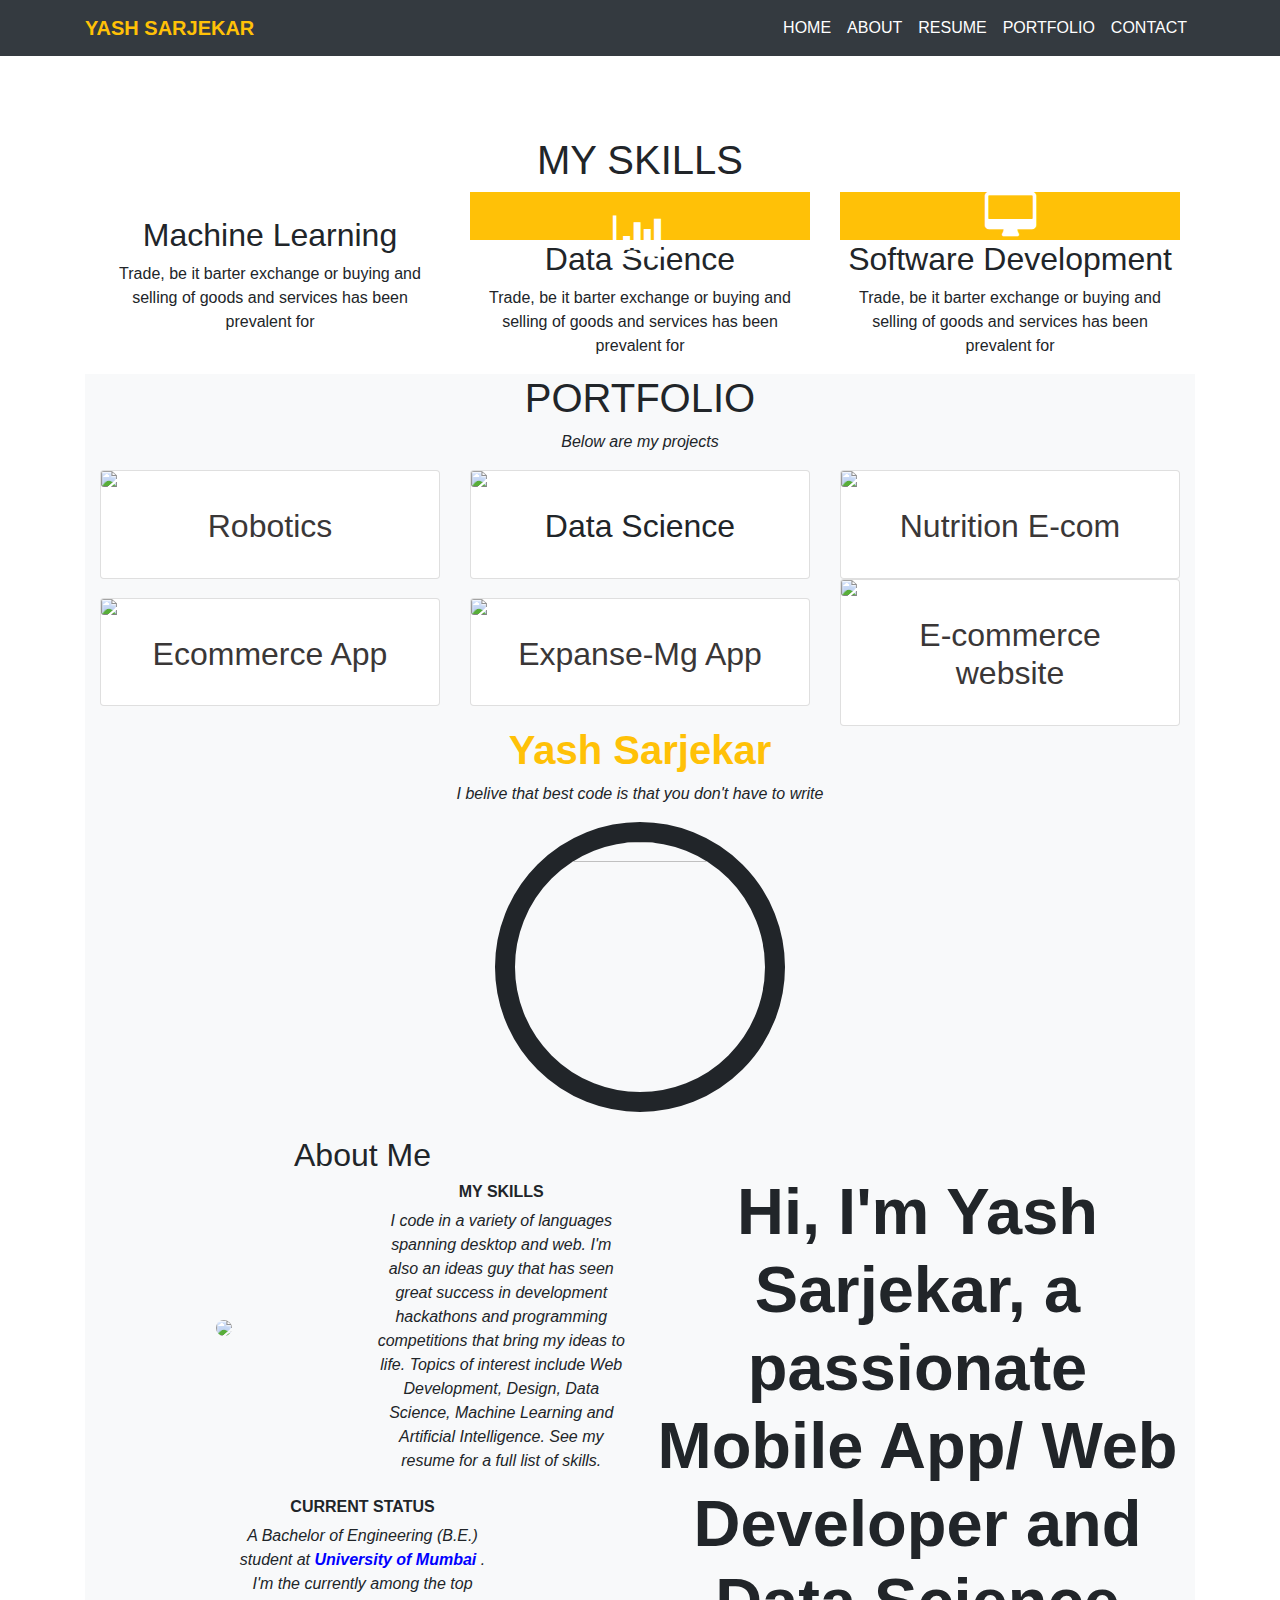
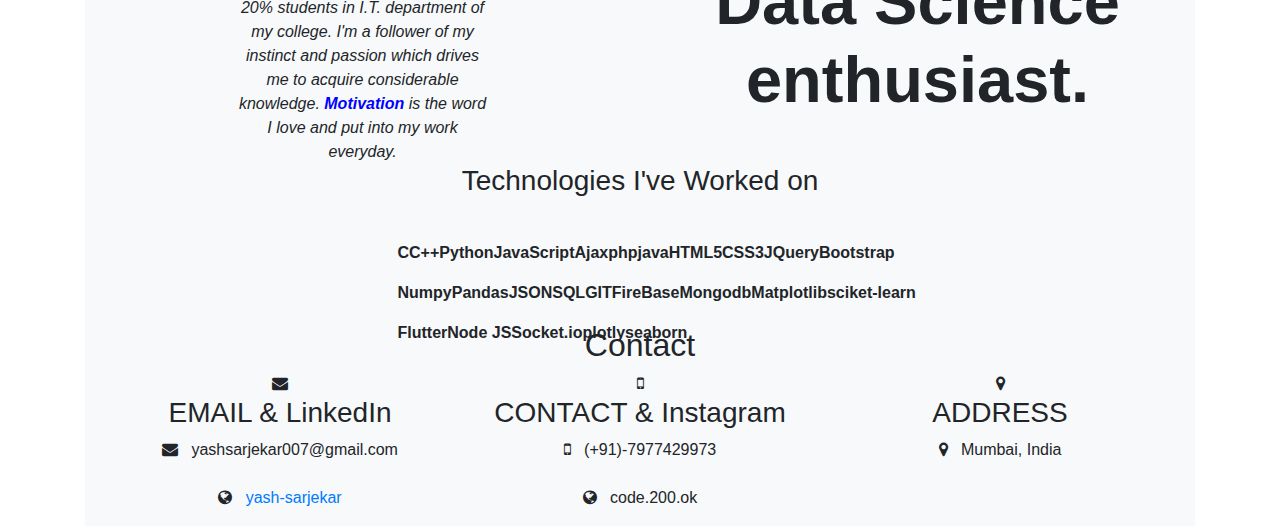
==== index.html @ a8188405 "Update index.html" ====
<!DOCTYPE html>
<html>
<head>
  <title>Yash Sarjekar - Personal Page</title>
  <link rel="icon" href="img/logo.jpg" type="image" sizes="16x16">
  <link rel="stylesheet" type="text/css" href="css/style.css">

  <!-- Latest compiled and minified CSS -->
  
<link rel="stylesheet" href="https://maxcdn.bootstrapcdn.com/bootstrap/4.1.0/css/bootstrap.min.css">

<!-- jQuery library -->
<script src="https://ajax.googleapis.com/ajax/libs/jquery/3.3.1/jquery.min.js"></script>

<!-- Popper JS -->
<script src="https://cdnjs.cloudflare.com/ajax/libs/popper.js/1.14.0/umd/popper.min.js"></script>

<!-- Latest compiled JavaScript -->
<script src="https://maxcdn.bootstrapcdn.com/bootstrap/4.1.0/js/bootstrap.min.js"></script>
<meta name="viewport" content="width=device-width, initial-scale=1">
<link rel="stylesheet" href="https://cdnjs.cloudflare.com/ajax/libs/font-awesome/4.7.0/css/font-awesome.min.css">
<script src='https://kit.fontawesome.com/a076d05399.js'></script>
<script src="https://ajax.googleapis.com/ajax/libs/jquery/3.3.1/jquery.min.js"></script>
</head>
<body>
<div class="bgimg">
  <nav class="navbar navbar-expand-md bg-dark navbar-dark fixed-top">
    <div class="container">
      <a class="navbar-brand text-warning font-weight-bold" href="">YASH SARJEKAR</a>
      <button class="navbar-toggler ml-auto" type="button" data-toggle="collapse" data-target="#collapsenavbar">
        <span class="navbar-toggler-icon text-warning"></span>
      </button>
      <div class="collapse navbar-collapse text-center" id="collapsenavbar">
        <ul class="navbar-nav ml-auto">
          <li class="nav-item">
            <a  href="" class="nav-link home text-white">HOME</a>
          </li>
          <li class="nav-item">
            <a class="nav-link text-white aboutt" href="#">ABOUT</a>
          </li>
          <li class="nav-item">
            <a class="nav-link text-white" href="https://drive.google.com/uc?id=1yJR8CPKMGYRkvq2W_n2luNQhiL9kKIpt&export=download">RESUME</a>
          </li>
          <li class="nav-item">
            <a class="nav-link port text-white" href="#">PORTFOLIO</a>
          </li>
          <li class="nav-item">
            <a class="nav-link contactt text-white" href="#">CONTACT</a>
          </li>
          <!--
           <li class="nav-item">
            <a class="nav-link text-white" href="#" role="button" data-toggle="modal" data-target="#register-modal"> <i class="fa fa-user"></i>Sign Up</a>
          </li>
           <li class="nav-item">
            <a class="nav-link text-white" href="#" role="button" data-toggle="modal" data-target="#yash-modal"> <i class="fa fa-user"></i>Sign In</a>
          </li>-->

        </ul>
      </div>
    </div>
  </nav>
  <script>
$(document).ready(function(){
  // Add smooth scrolling to all links
  $(".port").click(function() {
    $('html,body').animate({
        scrollTop: $(".portfolio").offset().top},
        'slow');
  });
  $(".aboutt").click(function() {
    $('html,body').animate({
        scrollTop: $(".about").offset().top},
        'slow');
  });
  $(".contactt").click(function() {
    $('html,body').animate({
        scrollTop: $(".contact").offset().top},
        'slow');
  });
  $(".home").click(function() {
    $('html,body').animate({
        scrollTop: $(".dg").offset().top},
        'slow');
  });
});
</script>
  <div class="container dg text-center  text-white imgtext">
    <h1 class="font-weight-bold">YASH SARJEKAR</h1><br><i>
    <h5 class="font-weight-bold txt">A GOOD PROGRAMMER IS SOMEONE WHO <br> LOOKS BOTH WAYS BEFORE CROSSING A ONE-WAY STREET</h5></i>
   <!-- <button type="button" class="btn btn-warning text-white btn-lg">Register</button>-->
  </div>
<script>
</script>
</div>
<div class="container">
  <section class="container text-center ourservices">
    <h1>MY SKILLS</h1>
   <!-- <h2>Our services are listed below</h2>-->
    <div class="row rowsetting">
      <div class="col-lg-4 col-md-4 col-sm-12 col-12 d-block m-auto">
        <div class="imgsetting d-block m-auto btn-warning">
          <i class="fas fa-brain fa-3x text-white" style="position:relative; top:20px;"></i>
        </div>
        <h2>Machine Learning</h2>
        <p>
Trade, be it barter exchange or buying and selling of goods and services has been prevalent for  

        </p>
      </div>
        <div class="col-lg-4 col-md-4 col-sm-4 col-10 d-block m-auto">
        <div class="imgsetting d-block m-auto btn-warning">
          <i class="fa fa-bar-chart fa-3x text-white" style="position:relative; top:20px;"></i>
        </div>
        <h2>Data Science</h2>
        <p>
Trade, be it barter exchange or buying and selling of goods and services has been prevalent for  

        </p>
      </div>
        <div class="col-lg-4 col-md-4 col-sm-4 col-10 d-block m-auto">
        <div class="imgsetting d-block m-auto btn-warning">
          <i class="fa fa-desktop fa-3x text-white"></i>
        </div>
        <h2>Software Development</h2>
        <p>
Trade, be it barter exchange or buying and selling of goods and services has been prevalent for  

        </p>
      </div>
    </div>
  </section>
  <section class="portfolio bg-light">
    <div class="container text-center">
      <h1>PORTFOLIO</h1>
      <p><i>Below are my projects</i></p>
      <div class="row">
        <div class="col-lg-4 col-md-4 col-sm-12 col-10 d-block m-auto">
          <div class="card">
            <img src="img/project1.jpg" class="card-img img-fluid" width="" height="">
            <div class="card-body">
              <h2 class="card-title"><a href="https://yashsarjekar.github.io/project1.php" style="text-decoration:none;color:#3A3737;">Robotics</a></h2>
              <!--<p class="card-text">Illustration</p>-->
      
            </div>
          </div>
          
        </div>
          <div class="col-lg-4 col-md-4 col-sm-12 col-10 d-block m-auto">
          <div class="card">
            <img src="img/ds.JPG" class="card-img img-fluid">
            <div class="card-body">
              <h2 class="card-title">Data Science</h2>
             <!-- <p class="card-text">Illustration</p>-->
            </div>
          </div>
          
        </div>
          <div class="col-lg-4 col-md-4 col-sm-12 col-10 d-block m-auto">
          <div class="card">
            <img src="img/nut1.JPG" class="card-img img-fluid">
            <div class="card-body">
              <h2 class="card-title"><a href="./project3.php" style="text-decoration:none;color:#3A3737;">Nutrition E-com</a></h2>
             <!-- <p class="card-text">Illustration</p>-->
            </div>
          </div>
          
        </div>

        
      </div>
          <div class="row">
        <div class="col-lg-4 col-md-4 col-sm-12 col-10 d-block m-auto">
          <div class="card">
            <img src="img/eco.jpg" class="card-img img-fluid">
            <div class="card-body">
              <h2 class="card-title"><a href="./project4.php" style="text-decoration:none;color:#3A3737;">Ecommerce App</a></h2>
             <!-- <p class="card-text">Illustration</p>-->
            </div>
          </div>
          
        </div>
          <div class="col-lg-4 col-md-4 col-sm-12 col-10 d-block m-auto">
          <div class="card">
            <img src="img/expo1.jpg" class="card-img img-fluid">
            <div class="card-body">
              <h2 class="card-title"><a href="./project5.php" style="text-decoration:none;color:#3A3737;">Expanse-Mg App</a></h2>
            <!--  <p class="card-text">Illustration</p>-->
            </div>
          </div>
          
        </div>
          <div class="col-lg-4 col-md-4 col-sm-12 col-10 d-block m-auto">
          <div class="card">
            <img src="img/ecco.JPG" class="card-img img-fluid">
            <div class="card-body">
              <h2 class="card-title"><a href="./project6.php" style="text-decoration:none;color:#3A3737;">E-commerce website</a></h2>
            <!--  <p class="card-text">Illustration</p>-->
            </div>
          </div>
          
        </div>
        
        
      </div>

    </div>
    <section class="ourteam">
  <div class="container text-center">
    <h1 class="text-warning font-weight-bold">Yash Sarjekar</h1>
    <p style="font-weight:italic;"><i>I belive that best code is that you don't have to write</i></p>
    <div class="row ourteamrow">
      <!--<div class="col-lg-4 col-md-4 col-sm-4 col-10 d-block m-auto">
        <figure class="figure">
   <img src="img/vindhya.jpg" class="figure img-fluid rounded-circle" height="250px" width="250px">
        </figure>
        <figcaption>
          <h3>Vindhya Ranpise</h3>
          <p>Senior Web Developer</p>
        </figcaption>
      </div>-->
      <div class="col-lg-4 col-md-4 col-sm-4 col-10 d-block m-auto">
        <figure class="figure" style="border:solid 20px;border-radius:100%;">
          <img src="img/prof.jpeg" class="figure img-fluid rounded-circle" height="250px" width="250px" style="">
        </figure>
        <figcaption><i>
          <h4 class="font-weight-bold" id="skill" style="color:#0B1E80;"></h4></i>
          <!--<h3>Yash Sarjekar</h3>
          <p>Senior Web Developer</p>-->
        <script>
          var text = ["Machine Learning", "Data Science", "Mobile App Development", "Web Development"," and More..."];
          var counter = 0;
          var elem = document.getElementById("skill");
          var inst = setInterval(change, 1000);

          function change() {
            elem.innerHTML = text[counter];
            counter++;
            if (counter >= text.length) {
              counter = 0;
              // clearInterval(inst); // uncomment this if you want to stop refreshing after one cycle
            }
          }
        </script>
        </figcaption>
      </div>
      <!--
      <div class="col-lg-4 col-md-4 col-sm-4 col-10 d-block m-auto">
        <figure class="figure">
          <img src="img/sumeet.jpg" class="figure img-fluid rounded-circle" height="250px" width="250px">
        </figure>
        <figcaption>
          <h3>Sumeet Suley</h3>
          <p>Senior Web Developer</p>
        </figcaption>
      </div>-->
    </div>
    
  </div>
  <section class="about bg-light text-center">
 
    <div class="container">
      <div class="row rowsetting">
        <div class="col-lg-6 col-md-6 col-sm-6 col-10 d-block m-auto">
          <div class="headerabout">
          <h2>About Me</h2>
          <div class="row">
            <div class="col-lg-6 col-md-6 col-sm-6 col-10 d-block m-auto">
              <img src="img/yash_laptop.jpeg" style="width: 100%;border-radius:100%;">
            </div>
            <div class="col-lg-6 col-md-6 col-sm-6 col-10 d-block m-auto">
              <h6 class="font-weight-bold">MY SKILLS</h6>
             <i> I code in a variety of languages spanning desktop and web. I'm also an ideas guy that has seen great success in development hackathons and programming competitions that bring my ideas to life. Topics of interest include Web Development, Design, Data Science, Machine Learning and Artificial Intelligence.

                See my resume for a full list of skills. </i>   
            </div>
          </div><br>
          <div class="row">
          <div class="col-lg-6 col-md-6 col-sm-6 col-10 d-block m-auto">
              <h6 class="font-weight-bold">CURRENT STATUS</h6>
             <i> A Bachelor of Engineering (B.E.) student at <b style="color:blue;"> University of Mumbai </b>. I'm the currently among the top 20% students in I.T. department of my college. I'm a follower of my instinct and passion which drives me to acquire considerable knowledge.
             <b style="color:blue;">Motivation</b> is the word I love and put into my work everyday.
              </i>   
            </div>
          </div>
        </div>
        </div>
        <div class="col-lg-6 col-md-6 col-sm-6 col-10 d-block m-auto">
          <h2 class="font-weight-bold" style="font-size:65px;">Hi, I'm Yash Sarjekar, a passionate Mobile App/ Web Developer and Data Science enthusiast.</h2>
        </div>
      </div>
      <div class="row">
        
        <div class="col-lg-6 col-md-6 col-sm-6 col-10 d-block m-auto">
            <h3>Technologies I've Worked on</h3>
            <div class="row" style="margin-left:20px;">
            <span class="skill-6"><p style="position:relative;top:35px;font-weight:bold;">C</p></span>
            <span class="skill-6"><p style="position:relative;top:35px;font-weight:bold;">C++</p></span>
            <span class="skill-6"><p style="position:relative;top:35px;font-weight:bold;">Python</p></span>
            <span class="skill-6"><p style="position:relative;top:35px;font-weight:bold;">JavaScript</p></span>
            <span class="skill-6"><p style="position:relative;top:35px;font-weight:bold;">Ajax</p></span>
            <span class="skill-6"><p style="position:relative;top:35px;font-weight:bold;">php</p></span>
            <span class="skill-6"><p style="position:relative;top:35px;font-weight:bold;">java</p></span>
            <span class="skill-6"><p style="position:relative;top:35px;font-weight:bold;">HTML5</p></span>
            <span class="skill-6"><p style="position:relative;top:35px;font-weight:bold;">CSS3</p></span>
            <span class="skill-6"><p style="position:relative;top:35px;font-weight:bold;">JQuery</p></span>
            <span class="skill-6"><p style="position:relative;top:35px;font-weight:bold;">Bootstrap</p></span>
            <span class="skill-6"><p style="position:relative;top:35px;font-weight:bold;">Numpy</p></span>
            <span class="skill-6"><p style="position:relative;top:35px;font-weight:bold;">Pandas</p></span>
            <span class="skill-6"><p style="position:relative;top:35px;font-weight:bold;">JSON</p></span>
            <span class="skill-6"><p style="position:relative;top:35px;font-weight:bold;">SQL</p></span>
            <span class="skill-6"><p style="position:relative;top:35px;font-weight:bold;">GIT</p></span>
            <span class="skill-6"><p style="position:relative;top:35px;font-weight:bold;">FireBase</p></span>
            <span class="skill-6"><p style="position:relative;top:35px;font-weight:bold;">Mongodb</p></span>
            <span class="skill-6"><p style="position:relative;top:35px;font-weight:bold;">Matplotlib</p></span>
            <span class="skill-6"><p style="position:relative;top:35px;font-weight:bold;">sciket-learn</p></span>
            <span class="skill-6"><p style="position:relative;top:35px;font-weight:bold;">Flutter</p></span>
            <span class="skill-6"><p style="position:relative;top:35px;font-weight:bold;">Node JS</p></span>
            <span class="skill-6"><p style="position:relative;top:35px;font-weight:bold;">Socket.io</p></span>
            <span class="skill-6"><p style="position:relative;top:35px;font-weight:bold;">plotly</p></span>
            <span class="skill-6"><p style="position:relative;top:35px;font-weight:bold;">seaborn</p></span>
            </div>
          
        </div>
          
      </div>
    </div>
  
</section>
  <section class="contact text-center">
      <div class="container">
 <h2>Contact</h2>

  <div class="container second-portion">
  <div class="row">
        <!-- Boxes de Acoes -->
      <div class="col-xs-12 col-sm-6 col-lg-4">
      <div class="box">             
        <div class="icon">
          <div class="image"><i class="fa fa-envelope" aria-hidden="true"></i></div>
          <div class="info">
            <h3 class="title">EMAIL & LinkedIn</h3>
            <p>
              <i class="fa fa-envelope" aria-hidden="true"></i> &nbsp yashsarjekar007@gmail.com
              <br>
              <br>
              <i class="fa fa-globe" aria-hidden="true"></i> &nbsp <a href="http://www.linkedin.com/in/yash-sarjekar-184a48151">yash-sarjekar</a>
            </p>
          
          </div>
        </div>
        <div class="space"></div>
      </div> 
    </div>
      
        <div class="col-xs-12 col-sm-6 col-lg-4">
      <div class="box">             
        <div class="icon">
          <div class="image"><i class="fa fa-mobile" aria-hidden="true"></i></div>
          <div class="info">
            <h3 class="title">CONTACT & Instagram</h3>
              <p>
              <i class="fa fa-mobile" aria-hidden="true"></i> &nbsp (+91)-7977429973
              <br>
              <br>
            <i class="fa fa-globe" aria-hidden="true"></i> &nbsp code.200.ok 
            </p>
          </div>
        </div>
        <div class="space"></div>
      </div> 
    </div>
      
        <div class="col-xs-12 col-sm-6 col-lg-4">
      <div class="box">             
        <div class="icon">
          <div class="image"><i class="fa fa-map-marker" aria-hidden="true"></i></div>
          <div class="info">
            <h3 class="title">ADDRESS</h3>
              <p>
               <i class="fa fa-map-marker" aria-hidden="true"></i> &nbsp Mumbai, India
            </p>
          </div>
        </div>
        <div class="space"></div>
      </div> 
    </div>        
    <!-- /Boxes de Acoes -->
    
    <!--My Portfolio  dont Copy this -->
      
  </div>
</div>

</div>
    </section>
</section>
  </section>
     <!--Modal function-->
  <!---
     <div class="modal fade" id="yash-modal" tabindex="-1" role="dialog" aria-labelledby="myModalLabel" aria-hidden="true" style="display: none;">
      <div class="modal-dialog">
       
      <div class="modal-content">
         <div class="modal-header">
          <h4 class="modal-title" id="myModalLabel">Sign In Here...</h4>
              <button type="button" class="close" data-dismiss="modal"><span aria-hidden="true">×</span><span class="sr-only">Close</span></button> 
          </div>    
          <div class="modal-body">
            <div class="row">
          <div class="col-lg-6 col-md-6 col-sm-6 col-10 d-block m-auto">
            <img src="img/login.png" style="width: 100px;height: 100px;padding: 10px 0px 10px;position: relative;left: 70px;">
            <div class="form-group">
              <input type="text" name="email" placeholder="Enter Email here..." class="form-control">
            </div>
              <div class="form-group">
              <input type="password" name="email" placeholder="Enter password here..." class="form-control">
            </div>
            <div class="checkbox">
                                  <label>
                                      <input type="checkbox" name="remember" id="remember"> Remember login
                                  </label>
                              </div>
                              <button type="submit" class="btn btn-success btn-block" name="login">Login</button>
                              <a href="/forgot/" class="btn btn-default btn-block">Help to login</a>
          </div>
          <div class="col-lg-6 col-md-6 col-sm-6 col-10 d-block m-auto">
              <button type="submit" class="btn btn-danger btn-block" style="background-color: #F41409;">SignIn with Google</button>
                <button type="submit" class="btn btn-primary btn-block" style="background-color: #1132F3;">SignIn with Facebook</button>
          </div>

          </div>
          </div> 
    </div>
          </div>            
</div>
</div>
</div>

    <div class="modal fade" id="register-modal" tabindex="-1" role="dialog" aria-labelledby="myModalLabel" aria-hidden="true" style="display: none;">
      <div class="modal-dialog">
       
      <div class="modal-content">
         <div class="modal-header">
          <h4 class="modal-title" id="myModalLabel">Sign In Here...</h4>
              <button type="button" class="close" data-dismiss="modal"><span aria-hidden="true">×</span><span class="sr-only">Close</span></button> 
          </div>    
          <div class="modal-body">
             <div class="row">
          <div class="col-lg-6 col-md-6 col-sm-6 col-10 d-block m-auto">
            <img src="img/login.png" style="width: 100px;height: 100px;padding: 10px 0px 10px;position: relative;left: 70px;">
            <form action="index.php" method="post" enctype="multipart/form-data">
            <div class="form-group">
              <input type="text" name="name" placeholder="Enter full name here..." class="form-control" required="">
            </div>
              <div class="form-group">
              <input type="text" name="email" placeholder="Enter email here..." class="form-control"  pattern="[a-z0-9._%+-]+@[a-z0-9.-]+\.[a-z]{2,3}$" required="">
            </div>
             <div class="form-group">
              <input type="password" name="password" placeholder="Enter password here..." class="form-control" pattern="(?=.*\d)(?=.*[a-z])(?=.*[A-Z]).{8,}" title="Must contain at least one number and one uppercase and lowercase letter, and 8 characters password is valid" required="">
            </div>
             <div class="form-group">
              <input type="password" name="cpassword" placeholder="Enter Confirm password here..." class="form-control" pattern="(?=.*\d)(?=.*[a-z])(?=.*[A-Z]).{8,}" title="Must contain at least one number and one uppercase and lowercase letter, and 8 characters password is valid" required="">
            </div>
             <div class="form-group">
              <input type="text" name="mobile" placeholder="Enter Mobile no here..." class="form-control" pattern="[789]{1}[0-9]{9}" required="">
            </div>
             <div class="form-group">
              <input type="text" name="address" placeholder="Enter Address here..." class="form-control" required="">
            </div>
              <div class="checkbox">
                                  <label>
                                      <input type="checkbox" name="remember" id="remember"> Remember login
                                  </label>
                              </div>
                              <input type="submit" class="btn btn-success btn-block" name="register" value="Register">
                                </form>
                              <a href="/forgot/" class="btn btn-default btn-block">Help to login</a>
                          
          </div>
          <div class="col-lg-6 col-md-6 col-sm-6 col-10 d-block m-auto">
              <button type="submit" class="btn btn-danger btn-block" style="background-color: #F41409;" onclick="window.location = '<?php echo $loginURL ?>';">SignIn with Google</button>
                <button type="submit" class="btn btn-primary btn-block" style="background-color: #1132F3;">SignIn with Facebook</button>
          </div>

          </div>
          </div> 
    </div>
          </div>       
                    </div>           
</div>
</div>
</div>-->
</body>
</html>
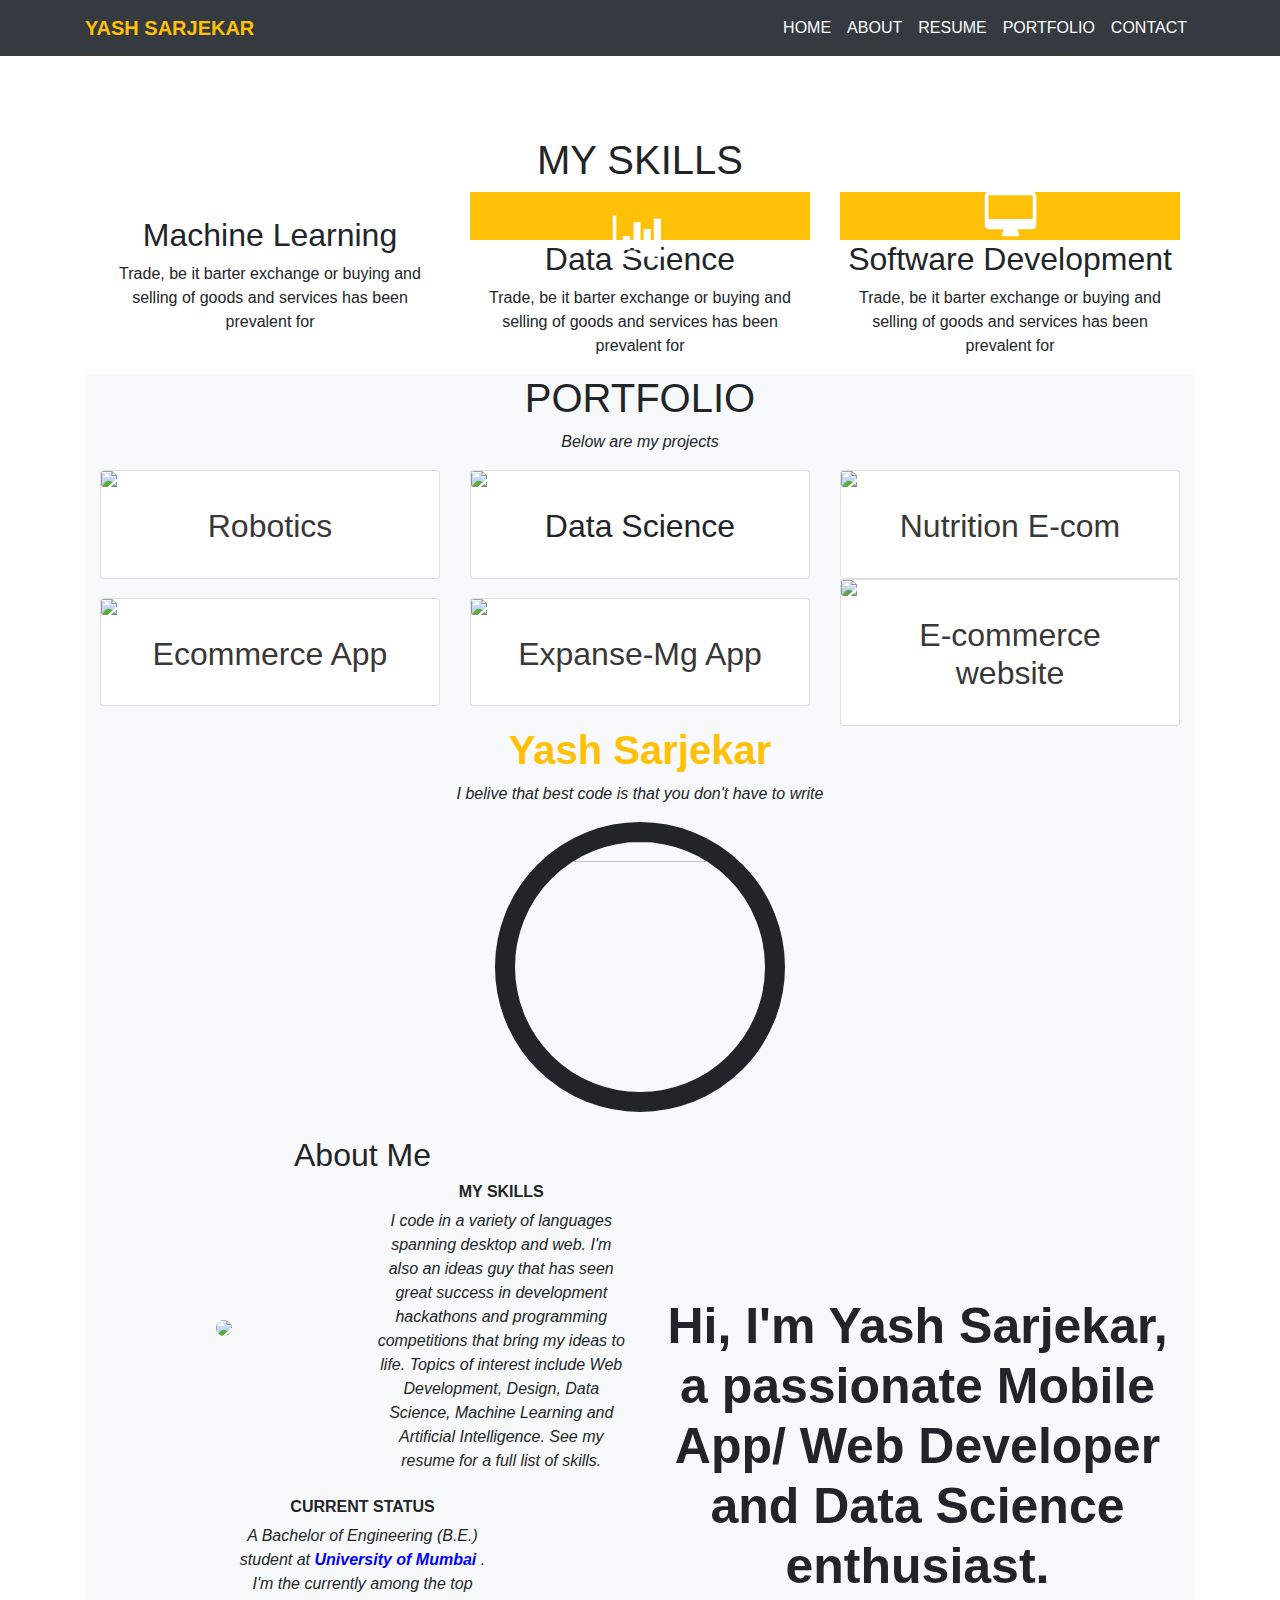
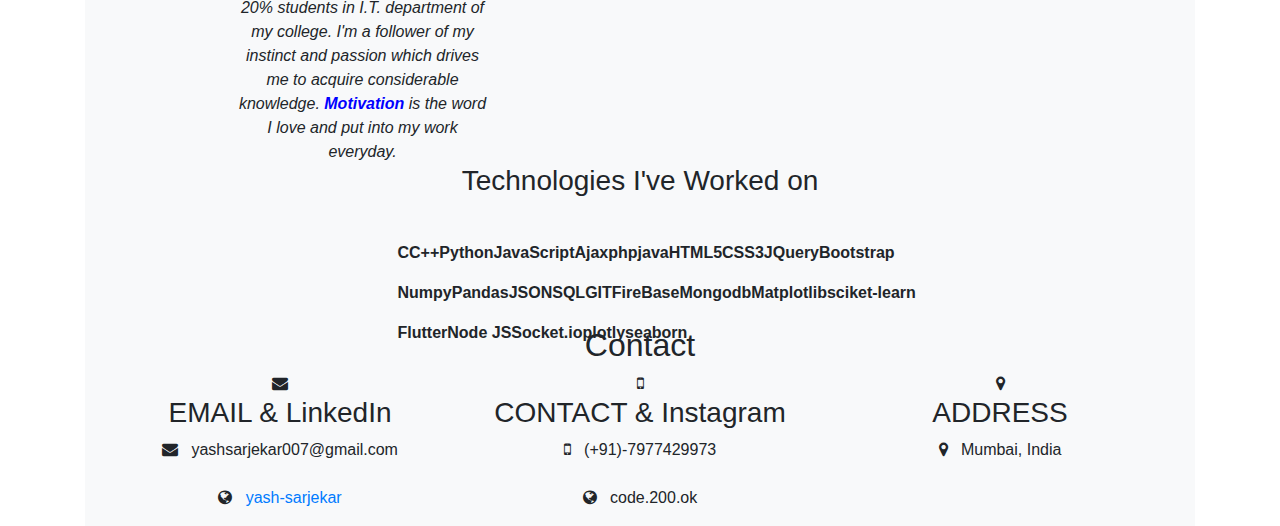
==== commit 66ccdbb4: "Update index.html" ====
--- a/index.html
+++ b/index.html
@@ -138,7 +138,7 @@
           <div class="card">
             <img src="img/project1.jpg" class="card-img img-fluid" width="" height="">
             <div class="card-body">
-              <h2 class="card-title"><a href="https://yashsarjekar.github.io/project1.php" style="text-decoration:none;color:#3A3737;">Robotics</a></h2>
+              <h2 class="card-title"><a href="https://yashsarjekar.github.io/project1.html" style="text-decoration:none;color:#3A3737;">Robotics</a></h2>
               <!--<p class="card-text">Illustration</p>-->
       
             </div>
@@ -159,7 +159,7 @@
           <div class="card">
             <img src="img/nut1.JPG" class="card-img img-fluid">
             <div class="card-body">
-              <h2 class="card-title"><a href="./project3.php" style="text-decoration:none;color:#3A3737;">Nutrition E-com</a></h2>
+              <h2 class="card-title"><a href="https://yashsarjekar.github.io/project3.html" style="text-decoration:none;color:#3A3737;">Nutrition E-com</a></h2>
              <!-- <p class="card-text">Illustration</p>-->
             </div>
           </div>
@@ -173,7 +173,7 @@
           <div class="card">
             <img src="img/eco.jpg" class="card-img img-fluid">
             <div class="card-body">
-              <h2 class="card-title"><a href="./project4.php" style="text-decoration:none;color:#3A3737;">Ecommerce App</a></h2>
+              <h2 class="card-title"><a href="https://yashsarjekar.github.io/project4.html" style="text-decoration:none;color:#3A3737;">Ecommerce App</a></h2>
              <!-- <p class="card-text">Illustration</p>-->
             </div>
           </div>
@@ -183,7 +183,7 @@
           <div class="card">
             <img src="img/expo1.jpg" class="card-img img-fluid">
             <div class="card-body">
-              <h2 class="card-title"><a href="./project5.php" style="text-decoration:none;color:#3A3737;">Expanse-Mg App</a></h2>
+              <h2 class="card-title"><a href="https://yashsarjekar.github.io/project5.html" style="text-decoration:none;color:#3A3737;">Expanse-Mg App</a></h2>
             <!--  <p class="card-text">Illustration</p>-->
             </div>
           </div>
@@ -193,7 +193,7 @@
           <div class="card">
             <img src="img/ecco.JPG" class="card-img img-fluid">
             <div class="card-body">
-              <h2 class="card-title"><a href="./project6.php" style="text-decoration:none;color:#3A3737;">E-commerce website</a></h2>
+              <h2 class="card-title"><a href="https://yashsarjekar.github.io/project6.html" style="text-decoration:none;color:#3A3737;">E-commerce website</a></h2>
             <!--  <p class="card-text">Illustration</p>-->
             </div>
           </div>
@@ -285,7 +285,7 @@
         </div>
         </div>
         <div class="col-lg-6 col-md-6 col-sm-6 col-10 d-block m-auto">
-          <h2 class="font-weight-bold" style="font-size:65px;">Hi, I'm Yash Sarjekar, a passionate Mobile App/ Web Developer and Data Science enthusiast.</h2>
+          <h2 class="font-weight-bold" style="font-size:50px;">Hi, I'm Yash Sarjekar, a passionate Mobile App/ Web Developer and Data Science enthusiast.</h2>
         </div>
       </div>
       <div class="row">
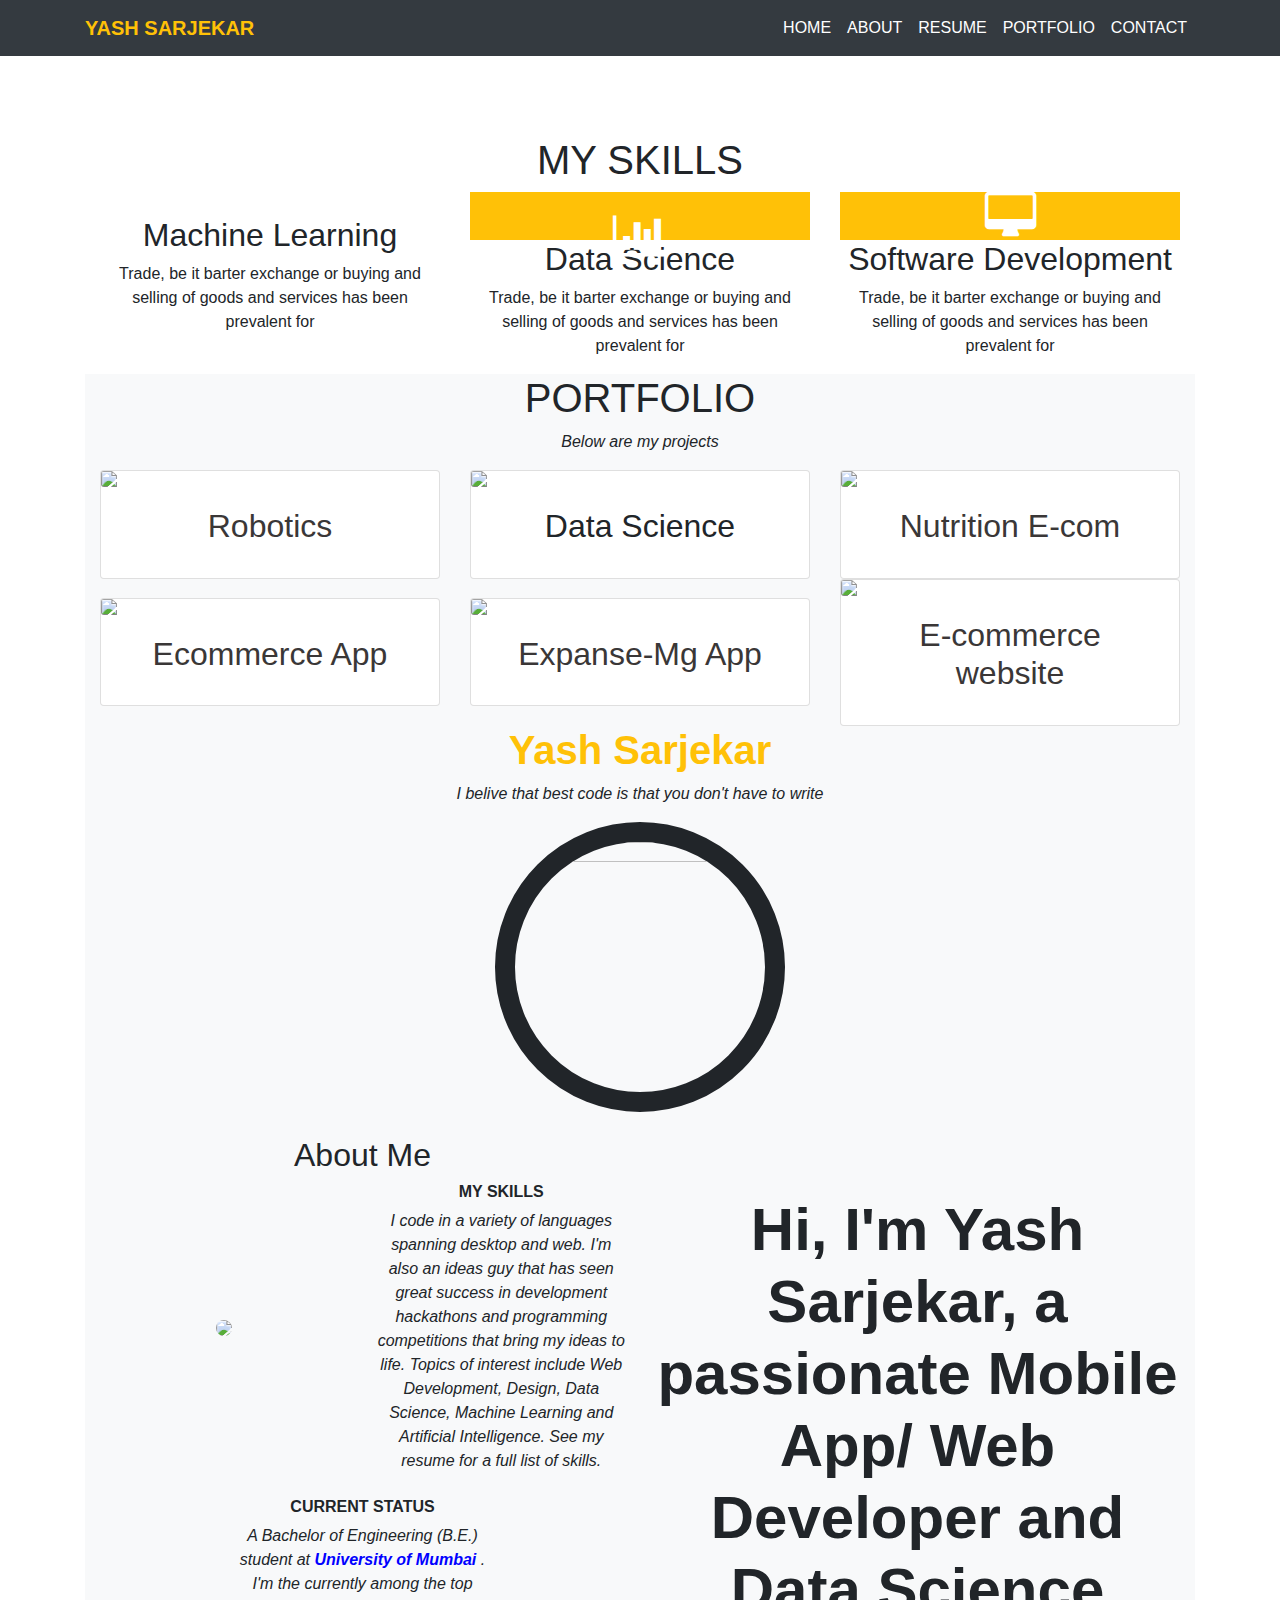
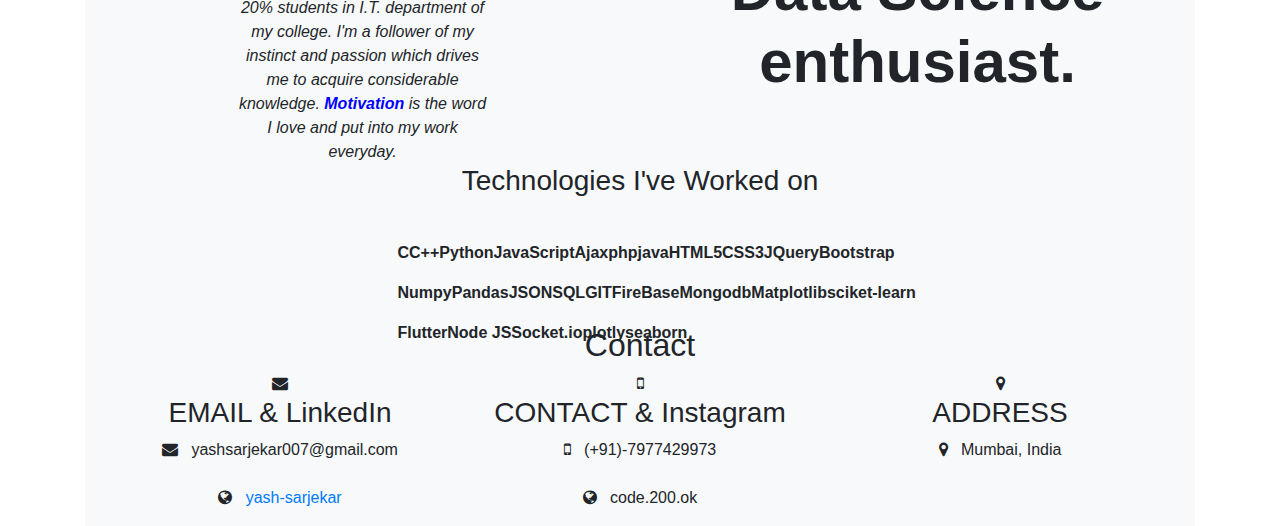
==== commit 3c72ae68: "Update index.html" ====
--- a/index.html
+++ b/index.html
@@ -285,7 +285,7 @@
         </div>
         </div>
         <div class="col-lg-6 col-md-6 col-sm-6 col-10 d-block m-auto">
-          <h2 class="font-weight-bold" style="font-size:50px;">Hi, I'm Yash Sarjekar, a passionate Mobile App/ Web Developer and Data Science enthusiast.</h2>
+          <h2 class="font-weight-bold" style="font-size:60px;">Hi, I'm Yash Sarjekar, a passionate Mobile App/ Web Developer and Data Science enthusiast.</h2>
         </div>
       </div>
       <div class="row">
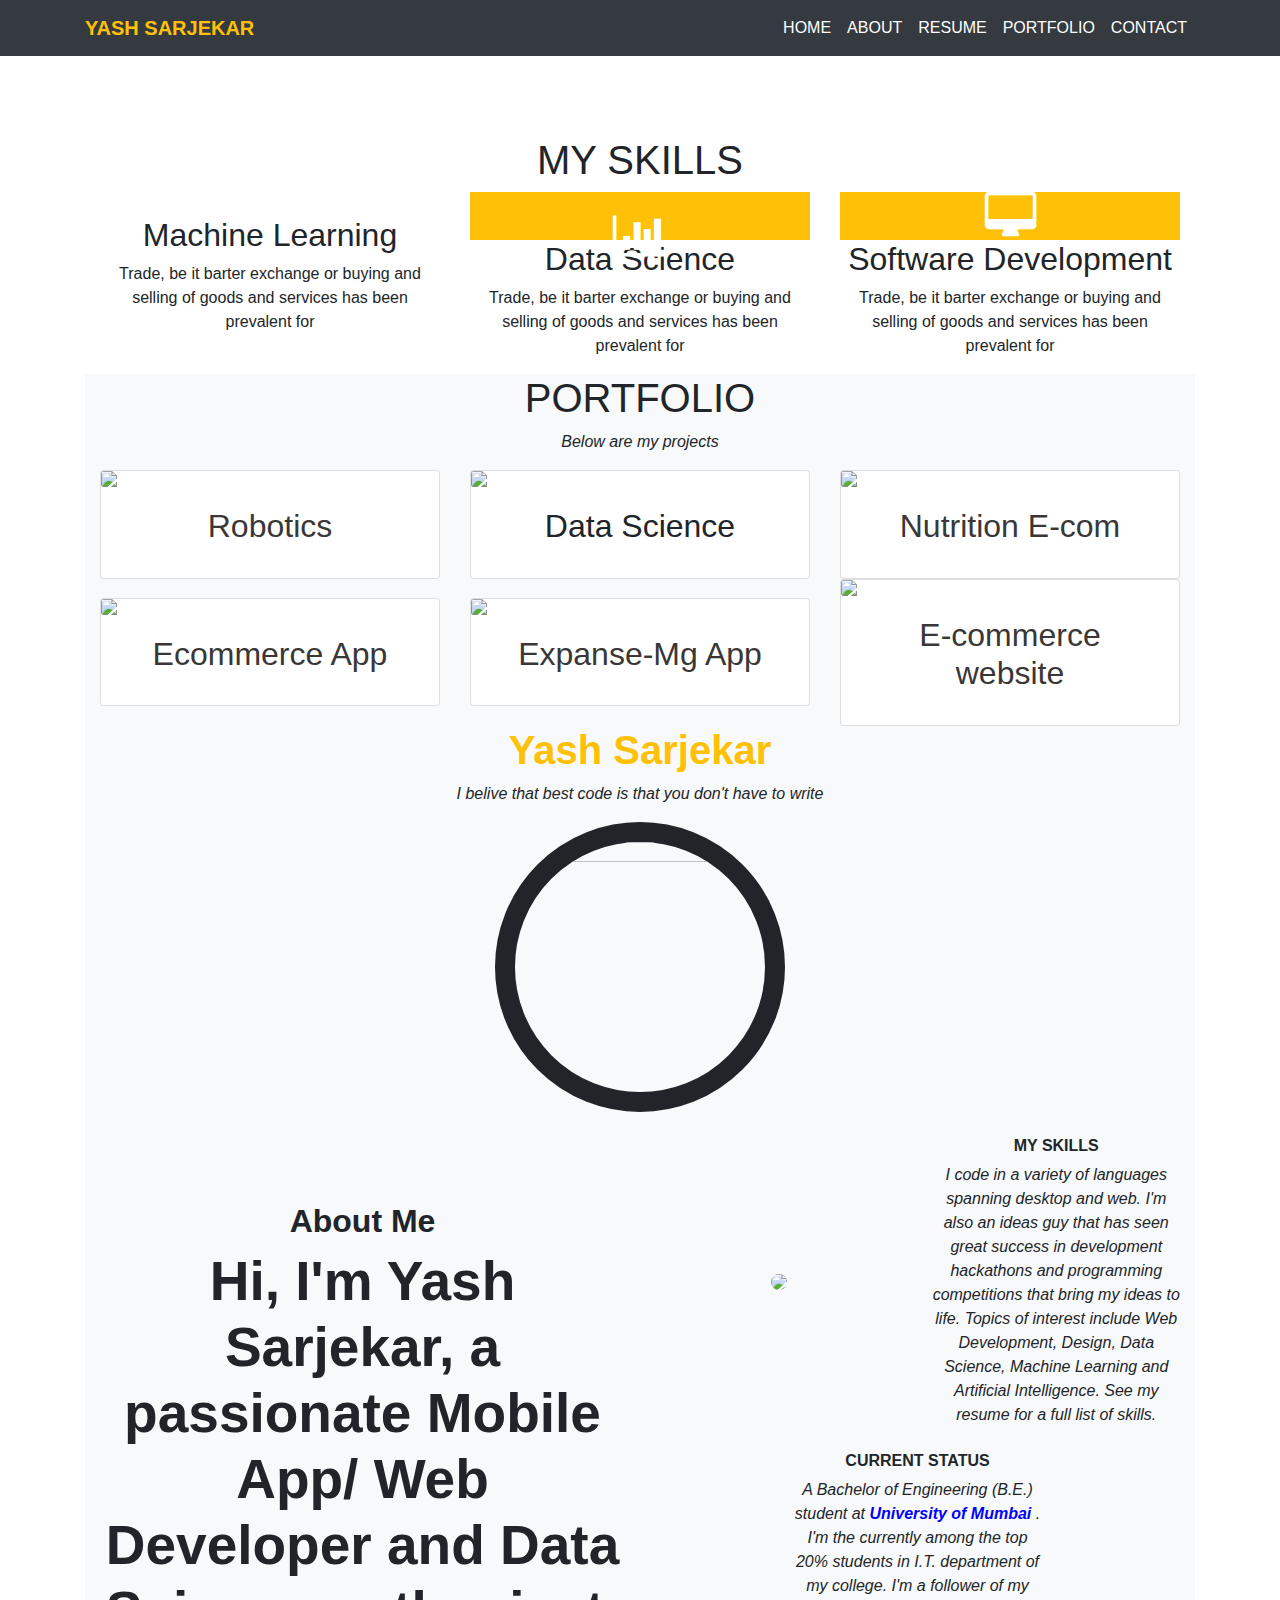
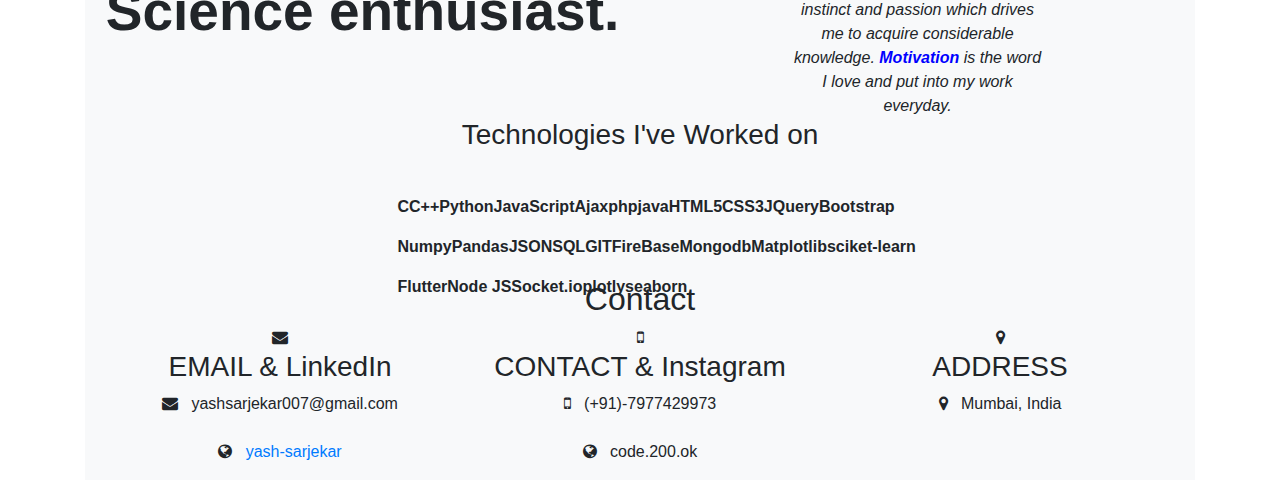
==== commit bacefebd: "Update index.html" ====
--- a/index.html
+++ b/index.html
@@ -261,31 +261,32 @@
     <div class="container">
       <div class="row rowsetting">
         <div class="col-lg-6 col-md-6 col-sm-6 col-10 d-block m-auto">
+            <h2><b>About Me</b></h2>
+          <h2 class="font-weight-bold" style="font-size:55px;">Hi, I'm Yash Sarjekar, a passionate Mobile App/ Web Developer and Data Science enthusiast.</h2>
+        </div>
+        <div class="col-lg-6 col-md-6 col-sm-6 col-10 d-block m-auto">
           <div class="headerabout">
-          <h2>About Me</h2>
-          <div class="row">
+            
+            <div class="row">
+              <div class="col-lg-6 col-md-6 col-sm-6 col-10 d-block m-auto">
+                <img src="img/yash_laptop.jpeg" style="width: 100%;border-radius:100%;">
+              </div>
+              <div class="col-lg-6 col-md-6 col-sm-6 col-10 d-block m-auto">
+                <h6 class="font-weight-bold">MY SKILLS</h6>
+               <i> I code in a variety of languages spanning desktop and web. I'm also an ideas guy that has seen great success in development hackathons and programming competitions that bring my ideas to life. Topics of interest include Web Development, Design, Data Science, Machine Learning and Artificial Intelligence.
+  
+                  See my resume for a full list of skills. </i>   
+              </div>
+            </div><br>
+            <div class="row">
             <div class="col-lg-6 col-md-6 col-sm-6 col-10 d-block m-auto">
-              <img src="img/yash_laptop.jpeg" style="width: 100%;border-radius:100%;">
-            </div>
-            <div class="col-lg-6 col-md-6 col-sm-6 col-10 d-block m-auto">
-              <h6 class="font-weight-bold">MY SKILLS</h6>
-             <i> I code in a variety of languages spanning desktop and web. I'm also an ideas guy that has seen great success in development hackathons and programming competitions that bring my ideas to life. Topics of interest include Web Development, Design, Data Science, Machine Learning and Artificial Intelligence.
-
-                See my resume for a full list of skills. </i>   
-            </div>
-          </div><br>
-          <div class="row">
-          <div class="col-lg-6 col-md-6 col-sm-6 col-10 d-block m-auto">
-              <h6 class="font-weight-bold">CURRENT STATUS</h6>
-             <i> A Bachelor of Engineering (B.E.) student at <b style="color:blue;"> University of Mumbai </b>. I'm the currently among the top 20% students in I.T. department of my college. I'm a follower of my instinct and passion which drives me to acquire considerable knowledge.
-             <b style="color:blue;">Motivation</b> is the word I love and put into my work everyday.
-              </i>   
-            </div>
-          </div>
-        </div>
-        </div>
-        <div class="col-lg-6 col-md-6 col-sm-6 col-10 d-block m-auto">
-          <h2 class="font-weight-bold" style="font-size:60px;">Hi, I'm Yash Sarjekar, a passionate Mobile App/ Web Developer and Data Science enthusiast.</h2>
+                <h6 class="font-weight-bold">CURRENT STATUS</h6>
+               <i> A Bachelor of Engineering (B.E.) student at <b style="color:blue;"> University of Mumbai </b>. I'm the currently among the top 20% students in I.T. department of my college. I'm a follower of my instinct and passion which drives me to acquire considerable knowledge.
+               <b style="color:blue;">Motivation</b> is the word I love and put into my work everyday.
+                </i>   
+              </div>
+            </div>
+          </div>
         </div>
       </div>
       <div class="row">
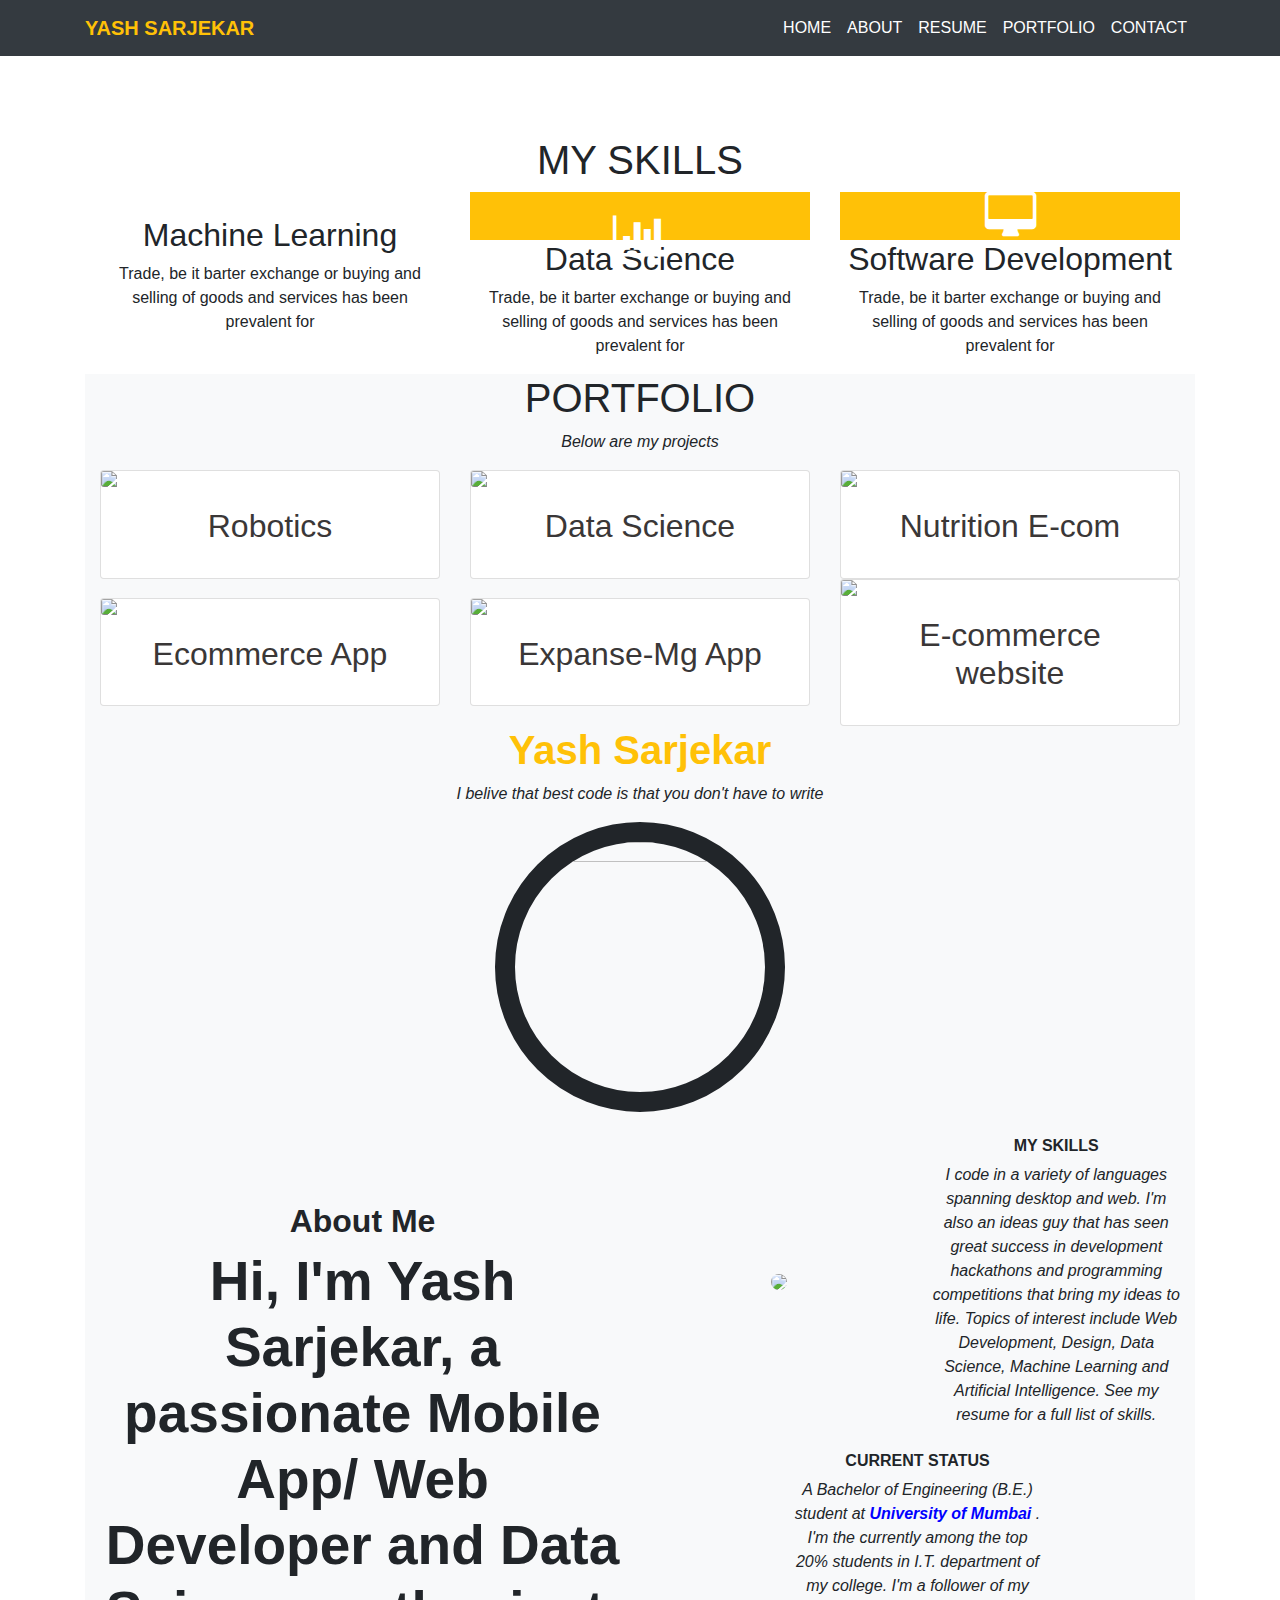
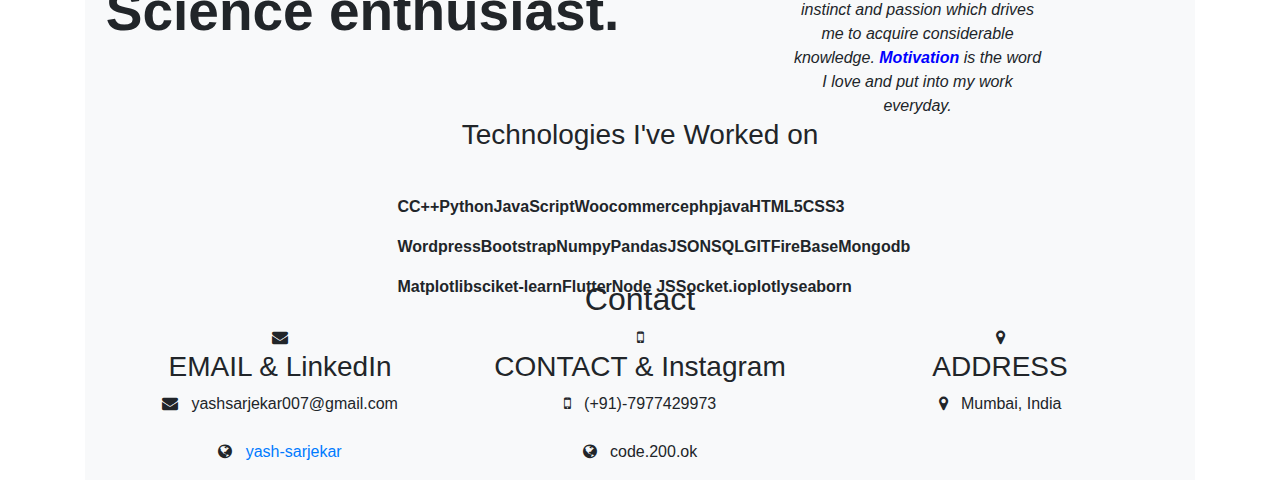
==== commit d6b3399a: "cv link" ====
--- a/index.html
+++ b/index.html
@@ -39,7 +39,7 @@
             <a class="nav-link text-white aboutt" href="#">ABOUT</a>
           </li>
           <li class="nav-item">
-            <a class="nav-link text-white" href="https://drive.google.com/uc?id=1yJR8CPKMGYRkvq2W_n2luNQhiL9kKIpt&export=download">RESUME</a>
+            <a class="nav-link text-white" href="https://drive.google.com/uc?id=1Mcd39J3F-1I1yGA5QQZb5l8qcdZFwptA&export=download">RESUME</a>
           </li>
           <li class="nav-item">
             <a class="nav-link port text-white" href="#">PORTFOLIO</a>
@@ -85,7 +85,7 @@
 });
 </script>
   <div class="container dg text-center  text-white imgtext">
-    <h1 class="font-weight-bold">YASH SARJEKAR</h1><br><i>
+    <h1 class="font-weight-bold" style="color:#F25E09;">YASH SARJEKAR</h1><br><i>
     <h5 class="font-weight-bold txt">A GOOD PROGRAMMER IS SOMEONE WHO <br> LOOKS BOTH WAYS BEFORE CROSSING A ONE-WAY STREET</h5></i>
    <!-- <button type="button" class="btn btn-warning text-white btn-lg">Register</button>-->
   </div>
@@ -149,7 +149,7 @@
           <div class="card">
             <img src="img/ds.JPG" class="card-img img-fluid">
             <div class="card-body">
-              <h2 class="card-title">Data Science</h2>
+              <h2 class="card-title"><a href="https://yashsarjekar.github.io/project2.html" style="text-decoration:none;color:#3A3737;">Data Science</a></h2>
              <!-- <p class="card-text">Illustration</p>-->
             </div>
           </div>
@@ -298,12 +298,12 @@
             <span class="skill-6"><p style="position:relative;top:35px;font-weight:bold;">C++</p></span>
             <span class="skill-6"><p style="position:relative;top:35px;font-weight:bold;">Python</p></span>
             <span class="skill-6"><p style="position:relative;top:35px;font-weight:bold;">JavaScript</p></span>
-            <span class="skill-6"><p style="position:relative;top:35px;font-weight:bold;">Ajax</p></span>
+            <span class="skill-6"><p style="position:relative;top:35px;font-weight:bold;">Woocommerce</p></span>
             <span class="skill-6"><p style="position:relative;top:35px;font-weight:bold;">php</p></span>
             <span class="skill-6"><p style="position:relative;top:35px;font-weight:bold;">java</p></span>
             <span class="skill-6"><p style="position:relative;top:35px;font-weight:bold;">HTML5</p></span>
             <span class="skill-6"><p style="position:relative;top:35px;font-weight:bold;">CSS3</p></span>
-            <span class="skill-6"><p style="position:relative;top:35px;font-weight:bold;">JQuery</p></span>
+            <span class="skill-6"><p style="position:relative;top:35px;font-weight:bold;">Wordpress</p></span>
             <span class="skill-6"><p style="position:relative;top:35px;font-weight:bold;">Bootstrap</p></span>
             <span class="skill-6"><p style="position:relative;top:35px;font-weight:bold;">Numpy</p></span>
             <span class="skill-6"><p style="position:relative;top:35px;font-weight:bold;">Pandas</p></span>
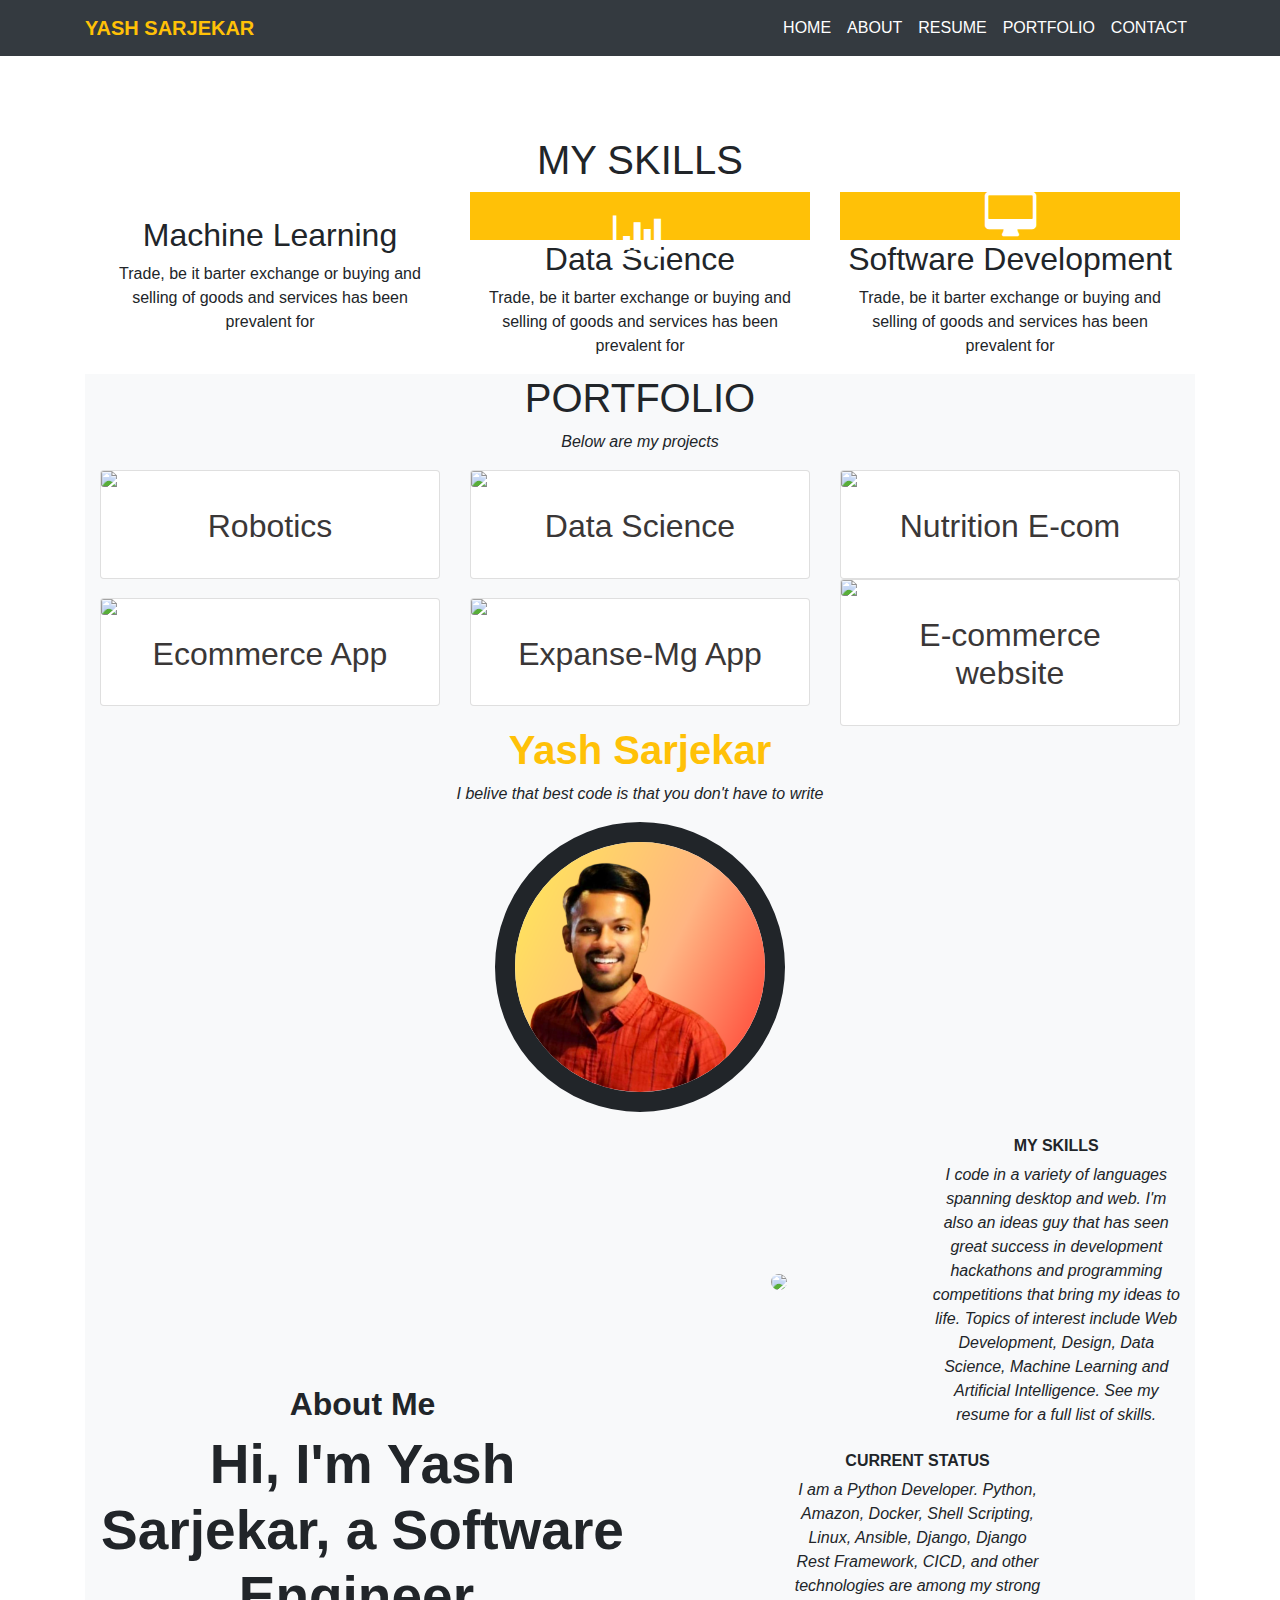
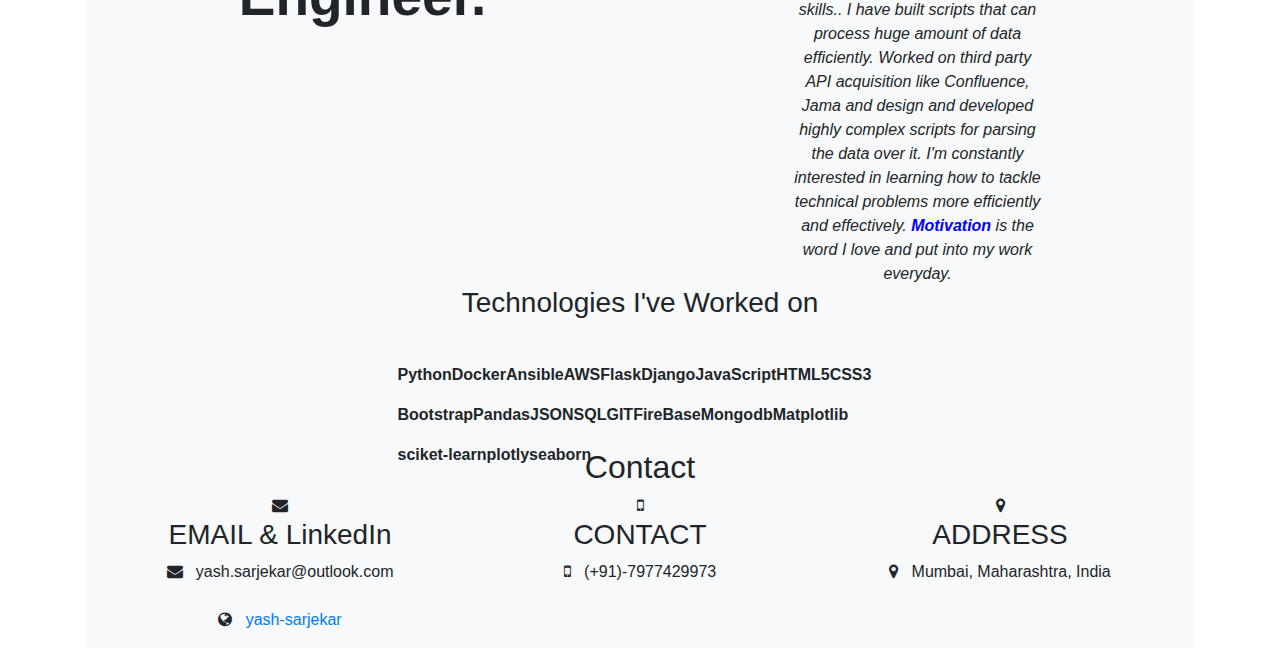
==== commit 396be0b9: "Updated portfolio" ====
--- a/index.html
+++ b/index.html
@@ -220,14 +220,14 @@
       </div>-->
       <div class="col-lg-4 col-md-4 col-sm-4 col-10 d-block m-auto">
         <figure class="figure" style="border:solid 20px;border-radius:100%;">
-          <img src="img/prof.jpeg" class="figure img-fluid rounded-circle" height="250px" width="250px" style="">
+          <img src="img/yash_sarjekar.png" class="figure img-fluid rounded-circle" height="250px" width="250px" style="">
         </figure>
         <figcaption><i>
           <h4 class="font-weight-bold" id="skill" style="color:#0B1E80;"></h4></i>
           <!--<h3>Yash Sarjekar</h3>
           <p>Senior Web Developer</p>-->
         <script>
-          var text = ["Machine Learning", "Data Science", "Mobile App Development", "Web Development"," and More..."];
+          var text = ["Software Development", "Data Science", "Web Development"," and More..."];
           var counter = 0;
           var elem = document.getElementById("skill");
           var inst = setInterval(change, 1000);
@@ -262,14 +262,14 @@
       <div class="row rowsetting">
         <div class="col-lg-6 col-md-6 col-sm-6 col-10 d-block m-auto">
             <h2><b>About Me</b></h2>
-          <h2 class="font-weight-bold" style="font-size:55px;">Hi, I'm Yash Sarjekar, a passionate Mobile App/ Web Developer and Data Science enthusiast.</h2>
+          <h2 class="font-weight-bold" style="font-size:55px;">Hi, I'm Yash Sarjekar, a Software Engineer.</h2>
         </div>
         <div class="col-lg-6 col-md-6 col-sm-6 col-10 d-block m-auto">
           <div class="headerabout">
             
             <div class="row">
               <div class="col-lg-6 col-md-6 col-sm-6 col-10 d-block m-auto">
-                <img src="img/yash_laptop.jpeg" style="width: 100%;border-radius:100%;">
+                <img src="img/yash_sarjekar.jpeg" style="width: 100%;border-radius:100%;">
               </div>
               <div class="col-lg-6 col-md-6 col-sm-6 col-10 d-block m-auto">
                 <h6 class="font-weight-bold">MY SKILLS</h6>
@@ -281,7 +281,7 @@
             <div class="row">
             <div class="col-lg-6 col-md-6 col-sm-6 col-10 d-block m-auto">
                 <h6 class="font-weight-bold">CURRENT STATUS</h6>
-               <i> A Bachelor of Engineering (B.E.) student at <b style="color:blue;"> University of Mumbai </b>. I'm the currently among the top 20% students in I.T. department of my college. I'm a follower of my instinct and passion which drives me to acquire considerable knowledge.
+               <i> I am a Python Developer. Python, Amazon, Docker, Shell Scripting, Linux, Ansible, Django, Django Rest Framework, CICD, and other technologies are among my strong skills.. I have built scripts that can process huge amount of data efficiently. Worked on third party API acquisition like Confluence, Jama and design and developed highly complex scripts for parsing the data over it. I'm constantly interested in learning how to tackle technical problems more efficiently and effectively.
                <b style="color:blue;">Motivation</b> is the word I love and put into my work everyday.
                 </i>   
               </div>
@@ -294,18 +294,16 @@
         <div class="col-lg-6 col-md-6 col-sm-6 col-10 d-block m-auto">
             <h3>Technologies I've Worked on</h3>
             <div class="row" style="margin-left:20px;">
-            <span class="skill-6"><p style="position:relative;top:35px;font-weight:bold;">C</p></span>
-            <span class="skill-6"><p style="position:relative;top:35px;font-weight:bold;">C++</p></span>
             <span class="skill-6"><p style="position:relative;top:35px;font-weight:bold;">Python</p></span>
+            <span class="skill-6"><p style="position:relative;top:35px;font-weight:bold;">Docker</p></span>
+            <span class="skill-6"><p style="position:relative;top:35px;font-weight:bold;">Ansible</p></span>
+            <span class="skill-6"><p style="position:relative;top:35px;font-weight:bold;">AWS</p></span>
+            <span class="skill-6"><p style="position:relative;top:35px;font-weight:bold;">Flask</p></span>
+            <span class="skill-6"><p style="position:relative;top:35px;font-weight:bold;">Django</p></span>
             <span class="skill-6"><p style="position:relative;top:35px;font-weight:bold;">JavaScript</p></span>
-            <span class="skill-6"><p style="position:relative;top:35px;font-weight:bold;">Woocommerce</p></span>
-            <span class="skill-6"><p style="position:relative;top:35px;font-weight:bold;">php</p></span>
-            <span class="skill-6"><p style="position:relative;top:35px;font-weight:bold;">java</p></span>
             <span class="skill-6"><p style="position:relative;top:35px;font-weight:bold;">HTML5</p></span>
             <span class="skill-6"><p style="position:relative;top:35px;font-weight:bold;">CSS3</p></span>
-            <span class="skill-6"><p style="position:relative;top:35px;font-weight:bold;">Wordpress</p></span>
             <span class="skill-6"><p style="position:relative;top:35px;font-weight:bold;">Bootstrap</p></span>
-            <span class="skill-6"><p style="position:relative;top:35px;font-weight:bold;">Numpy</p></span>
             <span class="skill-6"><p style="position:relative;top:35px;font-weight:bold;">Pandas</p></span>
             <span class="skill-6"><p style="position:relative;top:35px;font-weight:bold;">JSON</p></span>
             <span class="skill-6"><p style="position:relative;top:35px;font-weight:bold;">SQL</p></span>
@@ -314,9 +312,6 @@
             <span class="skill-6"><p style="position:relative;top:35px;font-weight:bold;">Mongodb</p></span>
             <span class="skill-6"><p style="position:relative;top:35px;font-weight:bold;">Matplotlib</p></span>
             <span class="skill-6"><p style="position:relative;top:35px;font-weight:bold;">sciket-learn</p></span>
-            <span class="skill-6"><p style="position:relative;top:35px;font-weight:bold;">Flutter</p></span>
-            <span class="skill-6"><p style="position:relative;top:35px;font-weight:bold;">Node JS</p></span>
-            <span class="skill-6"><p style="position:relative;top:35px;font-weight:bold;">Socket.io</p></span>
             <span class="skill-6"><p style="position:relative;top:35px;font-weight:bold;">plotly</p></span>
             <span class="skill-6"><p style="position:relative;top:35px;font-weight:bold;">seaborn</p></span>
             </div>
@@ -341,10 +336,10 @@
           <div class="info">
             <h3 class="title">EMAIL & LinkedIn</h3>
             <p>
-              <i class="fa fa-envelope" aria-hidden="true"></i> &nbsp yashsarjekar007@gmail.com
+              <i class="fa fa-envelope" aria-hidden="true"></i> &nbsp yash.sarjekar@outlook.com
               <br>
               <br>
-              <i class="fa fa-globe" aria-hidden="true"></i> &nbsp <a href="http://www.linkedin.com/in/yash-sarjekar-184a48151">yash-sarjekar</a>
+              <i class="fa fa-globe" aria-hidden="true"></i> &nbsp <a href="https://www.linkedin.com/in/yashsarjekar/">yash-sarjekar</a>
             </p>
           
           </div>
@@ -358,12 +353,9 @@
         <div class="icon">
           <div class="image"><i class="fa fa-mobile" aria-hidden="true"></i></div>
           <div class="info">
-            <h3 class="title">CONTACT & Instagram</h3>
+            <h3 class="title">CONTACT</h3>
               <p>
               <i class="fa fa-mobile" aria-hidden="true"></i> &nbsp (+91)-7977429973
-              <br>
-              <br>
-            <i class="fa fa-globe" aria-hidden="true"></i> &nbsp code.200.ok 
             </p>
           </div>
         </div>
@@ -378,7 +370,7 @@
           <div class="info">
             <h3 class="title">ADDRESS</h3>
               <p>
-               <i class="fa fa-map-marker" aria-hidden="true"></i> &nbsp Mumbai, India
+               <i class="fa fa-map-marker" aria-hidden="true"></i> &nbsp Mumbai, Maharashtra, India
             </p>
           </div>
         </div>
